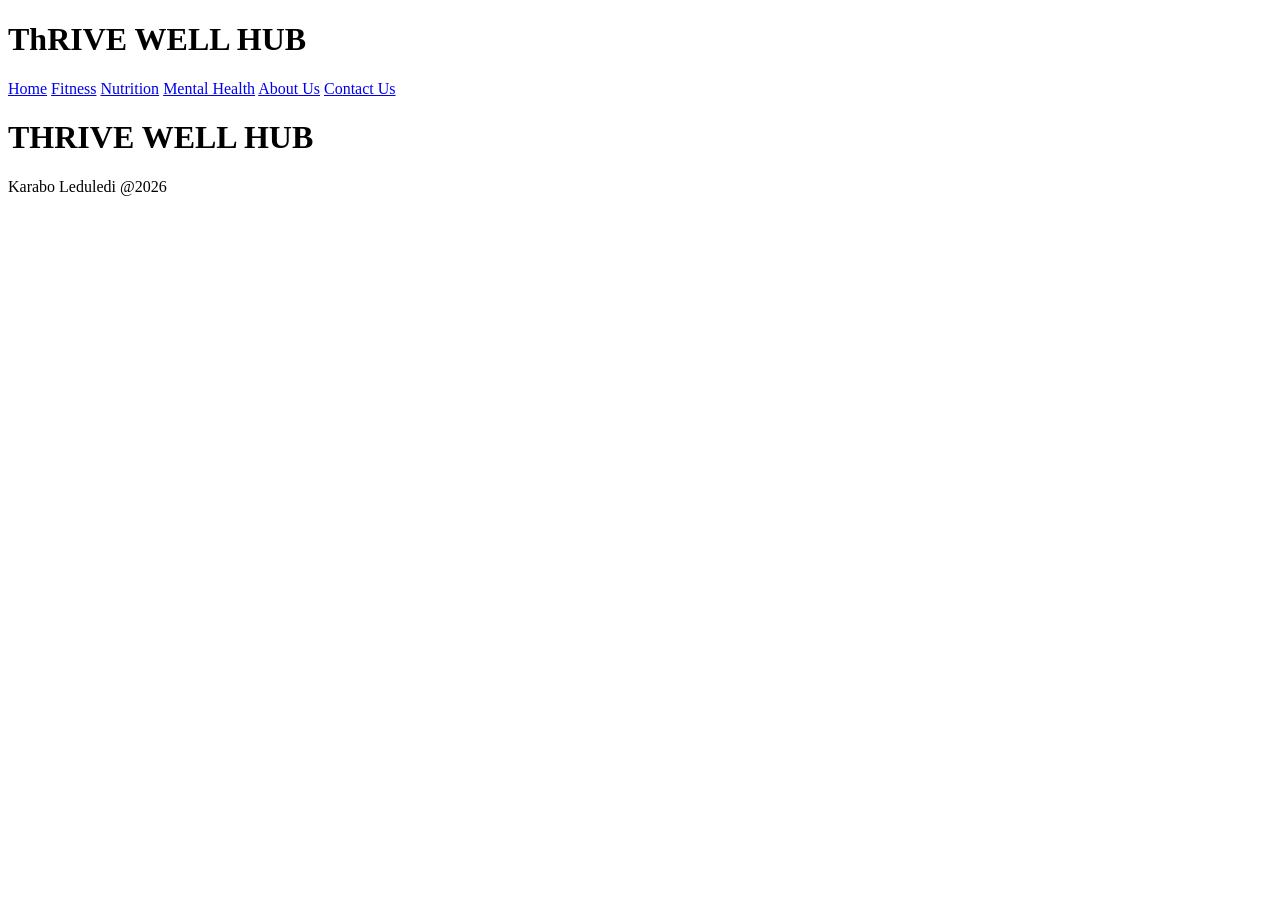
==== about.html @ 048a7986 "up" ====
<!DOCTYPE html>
<html lang="en">
    <head>
        <meta charset="UTF-8">
        <meta name="viewport" content="width=device-width, initial-scale=1.0">
        <title>About us </title>
    </head>
    <body>
        <header>
            <div class="container">
                <div class="logo">
                    <h1>ThRIVE WELL HUB</h1>
            </div>
            <nav>
                <a href="index.html">Home</a>
                <a href="fitness.html">Fitness</a>
                <a href="nutrition.html">Nutrition</a>
                <a href="mental.html">Mental Health</a>
                <a href="about.html">About Us</a>
                <a href="contact.html">Contact Us</a>
            </nav>
            </div>
        <footer>
            <div>
                <div>
                    <h1>THRIVE WELL HUB</h1>
                </div>
                <div>
                    <p>Karabo Leduledi @2026</p>
                </div>
            </div>
        </footer>
    </body>
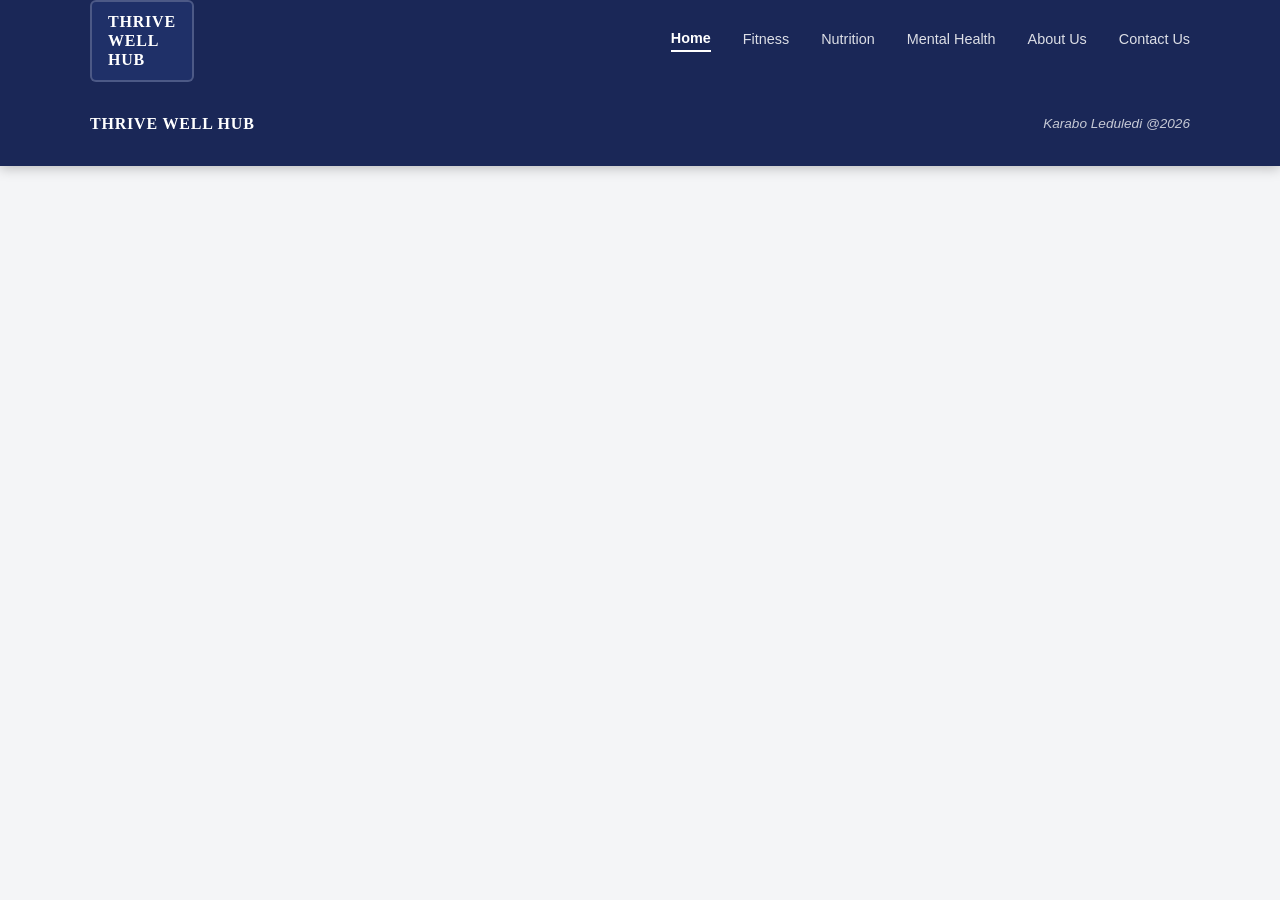
==== commit 8dc9f970: "up" ====
--- a/about.html
+++ b/about.html
@@ -4,12 +4,14 @@
         <meta charset="UTF-8">
         <meta name="viewport" content="width=device-width, initial-scale=1.0">
         <title>About us </title>
+        <link href="style.css" rel="stylesheet">
+
     </head>
     <body>
         <header>
             <div class="container">
                 <div class="logo">
-                    <h1>ThRIVE WELL HUB</h1>
+                    <h1>THRIVE<br>WELL<br> HUB</h1>
             </div>
             <nav>
                 <a href="index.html">Home</a>
--- a/style.css
+++ b/style.css
@@ -0,0 +1,397 @@
+
+:root {
+  --navy: #1a2757;
+  --navy-light: #1f3068;
+  --gold: #c9a43a;
+  --white: #ffffff;
+  --off-white: #f4f5f7;
+  --text-dark: #1a1a2e;
+  --text-muted: #555770;
+  --card-bg: #1a2757;
+  --border-radius: 12px;
+}
+
+/* --- Reset & Base --- */
+*, *::before, *::after {
+  margin: 0;
+  padding: 0;
+  box-sizing: border-box;
+}
+
+html {
+  scroll-behavior: smooth;
+}
+
+body {
+  font-family: 'DM Sans', sans-serif;
+  background-color:#f4f5f7;
+  color:#1a1a2e;
+}
+a {
+  text-decoration: none;
+  color: inherit;
+}
+
+header {
+  background-color: #1a2757;
+  padding: 0 40px;
+  top: 0;
+  box-shadow: 0 2px 12px rgba(0, 0, 0, 0.25);
+}
+
+header .container {
+  max-width: 1100px;
+  margin: 0 auto;
+  display: flex;
+  align-items: center;
+  justify-content: space-between;
+  min-height: 80px;
+}
+
+.logo h1 {
+  font-family: 'Playfair Display', serif;
+  font-size: 1rem;
+  font-weight: 700;
+  color:#ffffff;
+  line-height: 1.2;
+  letter-spacing: 0.05em;
+  text-transform: uppercase;
+  background-color:#1f3068;
+  padding: 10px 16px;
+  border: 2px solid rgba(255, 255, 255, 0.2);
+  border-radius: 6px;
+}
+.pages {
+  display: flex;
+  align-items: center;
+}
+
+nav {
+  display: flex;
+  gap: 32px;
+  align-items: center;
+}
+nav a {
+  font-family: 'DM Sans', sans-serif;
+  font-size: 0.9rem;
+  font-weight: 500;
+  color: rgba(255, 255, 255, 0.85);
+  transition: color 0.2s ease;
+  position: relative;
+  padding-bottom: 4px;
+}
+nav a:hover {
+  color: var(--white);
+}
+
+nav a.active,
+nav a[href="index.html"] {
+  color: var(--white);
+  font-weight: 600;
+  border-bottom: 2px solid var(--white);
+}
+.hero {
+  background-color: var(--white);
+  padding: 64px 40px;
+}
+
+.hero .container {
+  max-width: 1100px;
+  margin: 0 auto;
+  display: flex;
+  align-items: center;
+  gap: 60px;
+  justify-content: space-between;
+}
+
+/* Hero Text */
+.hero-text {
+  flex: 1;
+  max-width: 500px;
+}
+
+.tagline {
+  display: inline-block;
+  background-color: var(--navy);
+  color: var(--white);
+  font-size: 0.7rem;
+  font-weight: 600;
+  letter-spacing: 0.12em;
+  text-transform: uppercase;
+  padding: 8px 18px;
+  border-radius: 30px;
+  margin-bottom: 22px;
+}
+
+.hero-text h1 {
+  font-family: 'Playfair Display', serif;
+  font-size: 2.6rem;
+  font-weight: 700;
+  color: var(--text-dark);
+  line-height: 1.25;
+  margin-bottom: 16px;
+}
+
+.description {
+  font-size: 0.88rem;
+  color: var(--text-muted);
+  line-height: 1.7;
+  max-width: 380px;
+}
+
+/* Hero Image */
+.hero-image {
+  flex: 1;
+  max-width: 320px;
+}
+
+.hero-image img {
+  width: 100%;
+  height: auto;
+  border-radius: var(--border-radius);
+  display: block;
+}
+
+.wellness-sections {
+  background-color: var(--off-white);
+  padding: 60px 40px;
+}
+
+/* Wellness Header Row */
+.wellness-header {
+  max-width: 1100px;
+  margin: 0 auto 32px;
+  display: flex;
+  align-items: center;
+  justify-content: space-between;
+}
+
+.wellness-btn {
+  background-color: var(--navy);
+  color: var(--white);
+  font-family: 'DM Sans', sans-serif;
+  font-size: 0.8rem;
+  font-weight: 600;
+  letter-spacing: 0.08em;
+  text-transform: uppercase;
+  border: none;
+  padding: 12px 24px;
+  border-radius: 30px;
+  cursor: pointer;
+  transition: background-color 0.2s ease;
+}
+
+.wellness-btn:hover {
+  background-color: var(--navy-light);
+}
+
+.view-more {
+  font-size: 0.88rem;
+  color: var(--text-muted);
+  font-weight: 500;
+  transition: color 0.2s;
+}
+
+.view-more:hover {
+  color: var(--navy);
+}
+
+/* Cards Grid */
+.wellness-cards {
+  max-width: 1100px;
+  margin: 0 auto;
+  display: grid;
+  grid-template-columns: repeat(3, 1fr);
+  gap: 24px;
+}
+
+.card {
+  background-color: var(--navy);
+  border-radius: var(--border-radius);
+  padding: 28px 24px 24px;
+  display: flex;
+  flex-direction: column;
+  gap: 10px;
+  position: relative;
+  transition: transform 0.2s ease, box-shadow 0.2s ease;
+}
+
+.card:hover {
+  transform: translateY(-4px);
+  box-shadow: 0 12px 30px rgba(26, 39, 87, 0.3);
+}
+
+.card-icon {
+  width: 28px;
+  height: 38px;
+  background-color: var(--gold);
+  clip-path: polygon(0 0, 100% 0, 100% 85%, 50% 100%, 0 85%);
+  margin-bottom: 4px;
+  flex-shrink: 0;
+}
+
+.card h3 {
+  font-family: 'Playfair Display', serif;
+  font-size: 1.15rem;
+  font-weight: 700;
+  color: var(--white);
+  line-height: 1.3;
+}
+
+.card p {
+  font-size: 0.82rem;
+  color: rgba(255, 255, 255, 0.7);
+  line-height: 1.5;
+  flex-grow: 1;
+}
+
+.learn-btn {
+  display: inline-flex;
+  align-items: center;
+  gap: 8px;
+  background-color: rgba(255, 255, 255, 0.1);
+  color: var(--white);
+  font-size: 0.82rem;
+  font-weight: 600;
+  padding: 10px 18px;
+  border-radius: 8px;
+  margin-top: 8px;
+  border: 1px solid rgba(255, 255, 255, 0.2);
+  transition: background-color 0.2s ease;
+  width: fit-content;
+}
+
+.learn-btn::after {
+  content: '→';
+  font-size: 0.9rem;
+}
+
+.learn-btn:hover {
+  background-color: rgba(255, 255, 255, 0.2);
+}
+
+.contact-section {
+  background-color: var(--white);
+  padding: 70px 40px;
+  border-top: 1px solid #e5e7ee;
+}
+
+.contact-section .container {
+  max-width: 1100px;
+  margin: 0 auto;
+  display: flex;
+  gap: 60px;
+  align-items: flex-start;
+}
+
+.contact-text {
+  flex: 1;
+  max-width: 360px;
+}
+.contact-text h2 {
+  font-family: 'Playfair Display', serif;
+  font-size: 2.2rem;
+  font-weight: 700;
+  color: var(--text-dark);
+  line-height: 1.2;
+  margin-bottom: 16px;
+}
+
+.contact-text p {
+  font-size: 0.82rem;
+  color: var(--text-muted);
+  line-height: 1.75;
+}
+
+
+.contact-form {
+  flex: 1.2;
+  display: flex;
+  flex-direction: column;
+  gap: 14px;
+}
+
+.form-row {
+  display: grid;
+  grid-template-columns: 1fr 1fr;
+  gap: 14px;
+}
+
+.contact-form input,
+.contact-form textarea {
+  width: 100%;
+  background-color: #e8eaf0;
+  border: none;
+  border-radius: 8px;
+  padding: 14px 16px;
+  font-family: 'DM Sans', sans-serif;
+  font-size: 0.88rem;
+  color: var(--text-dark);
+  outline: none;
+  transition: background-color 0.2s ease;
+}
+
+.contact-form input:focus,
+.contact-form textarea:focus {
+  background-color: #dde0ea;
+}
+
+.contact-form input::placeholder,
+.contact-form textarea::placeholder {
+  color: #9ea3b8;
+}
+
+.contact-form textarea {
+  min-height: 110px;
+  resize: vertical;
+}
+
+.send-btn {
+  background-color: #c4c7d4;
+  color: var(--text-dark);
+  font-family: 'DM Sans', sans-serif;
+  font-size: 0.9rem;
+  font-weight: 600;
+  border: none;
+  border-radius: 8px;
+  padding: 14px;
+  cursor: pointer;
+  transition: background-color 0.2s ease, color 0.2s ease;
+  letter-spacing: 0.04em;
+}
+
+.send-btn:hover {
+  background-color: var(--navy);
+  color: var(--white);
+}
+
+
+footer {
+  background-color: var(--navy);
+  padding: 32px 40px;
+}
+
+footer > div {
+  max-width: 1100px;
+  margin: 0 auto;
+  display: flex;
+  align-items: center;
+  justify-content: space-between;
+}
+
+footer h1 {
+  font-family: 'Playfair Display', serif;
+  font-size: 1rem;
+  font-weight: 700;
+  color: var(--white);
+  line-height: 1.3;
+  letter-spacing: 0.05em;
+  text-transform: uppercase;
+}
+
+footer p {
+  font-size: 0.85rem;
+  color: rgba(255, 255, 255, 0.75);
+  font-style: italic;
+}
+
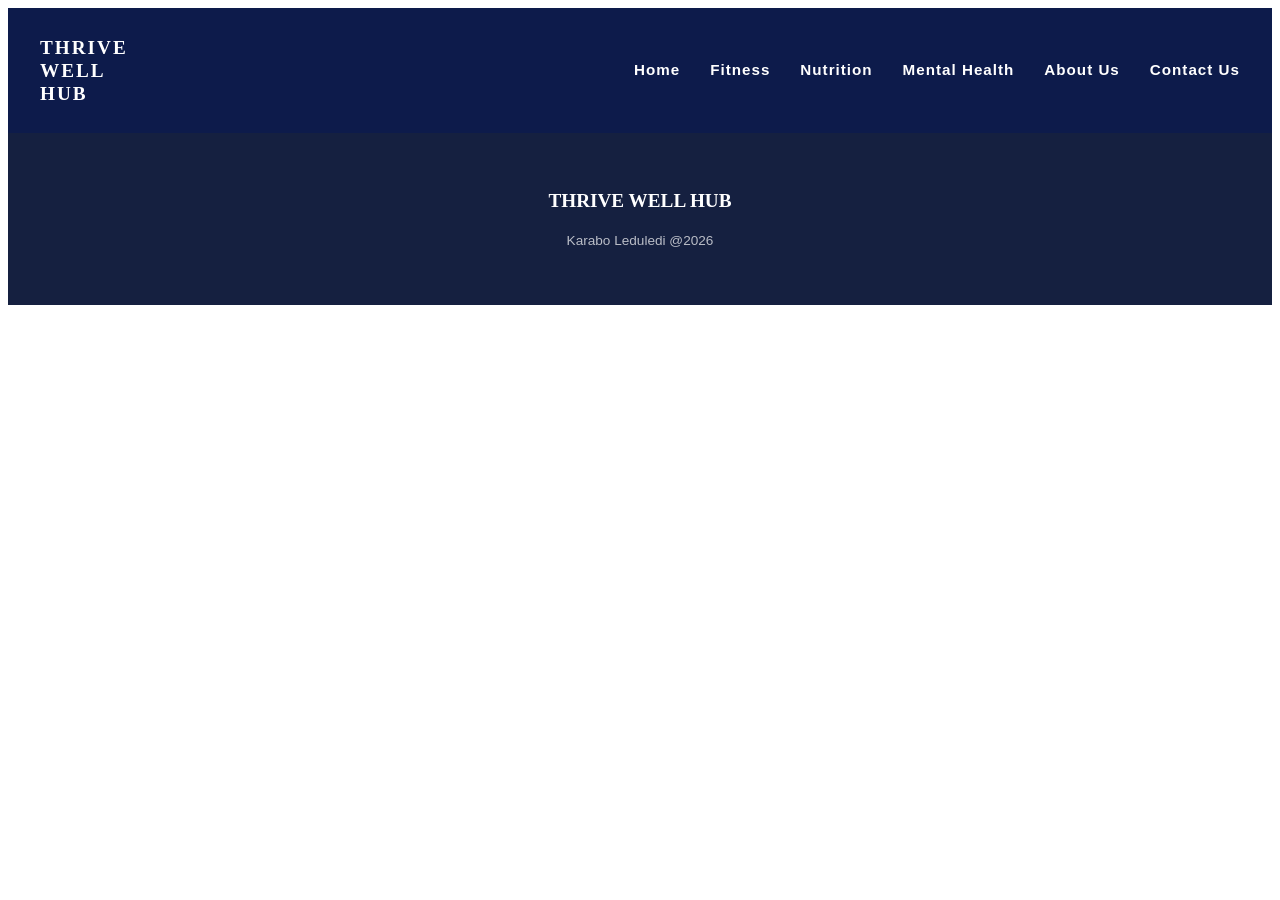
==== commit 3b4a32c3: "update" ====
--- a/about.html
+++ b/about.html
@@ -19,7 +19,8 @@
                 <a href="nutrition.html">Nutrition</a>
                 <a href="mental.html">Mental Health</a>
                 <a href="about.html">About Us</a>
-                <a href="contact.html">Contact Us</a>
+                <a href="index.html#contact">Contact Us</a>
+
             </nav>
             </div>
         <footer>
--- a/style.css
+++ b/style.css
@@ -1,397 +1,299 @@
-
-:root {
-  --navy: #1a2757;
-  --navy-light: #1f3068;
-  --gold: #c9a43a;
-  --white: #ffffff;
-  --off-white: #f4f5f7;
-  --text-dark: #1a1a2e;
-  --text-muted: #555770;
-  --card-bg: #1a2757;
-  --border-radius: 12px;
-}
-
-/* --- Reset & Base --- */
-*, *::before, *::after {
-  margin: 0;
-  padding: 0;
-  box-sizing: border-box;
-}
 
 html {
   scroll-behavior: smooth;
+  font-size: 16px;
 }
 
 body {
-  font-family: 'DM Sans', sans-serif;
+  font-family:'DM Sans', sans-serif;
   background-color:#f4f5f7;
-  color:#1a1a2e;
-}
+  color: #1a1a2e;
+  line-height: 1.6;
+}
+
+img {
+  max-width: 100%;
+  height: auto;
+  display: block;
+}
+
 a {
   text-decoration: none;
   color: inherit;
 }
 
+.container {
+  max-width:1100px;
+  margin: 0 auto;
+  padding: 0 24px;
+}
+
+body {
+    font-family: 'Inter', sans-serif;
+    background-color: #ffffff;
+    line-height: 1.6;
+}
+
+/* ===== HEADER ===== */
 header {
+    background-color: #0d1b4b;
+}
+
+    header .container {
+        display: flex;
+        align-items: center;
+        justify-content: space-between;
+        max-width: 1200px;
+        margin: 0 auto;
+        padding: 15px 30px;
+    }
+
+        /* ===== LOGO � matches <h1> directly in .container ===== */
+        header .container h1 {
+            color: #ffffff;
+            font-family: 'Noto Serif', serif;
+            font-size: 1.2rem;
+            font-weight: 900;
+            line-height: 1.2;
+            letter-spacing: 2px;
+            text-transform: uppercase;
+        }
+
+        /* ===== NAV � matches <nav> directly in .container ===== */
+        header .container nav {
+            display: flex;
+            gap: 30px;
+            align-items: center;
+        }
+
+            header .container nav a {
+                color: #ffffff;
+                text-decoration: none;
+                font-weight: 600;
+                font-size: 0.95rem;
+                letter-spacing: 1px;
+                text-transform: capitalize;
+                transition: color 0.3s ease;
+            }
+
+                header .container nav a:hover {
+                    color: #c9a84c;
+                }
+
+                header .container nav a.active {
+                    color: #c9a84c;
+                }
+
+/* ===== TITLE BAR ===== */
+.titile-bar {
+    background-color: #0d142d;
+    padding: 24px;
+    text-align: center;
+}
+
+    .titile-bar h2 {
+        font-family: 'Noto Serif', serif;
+        color: #ffffff;
+        font-size: 0.9rem;
+        letter-spacing: 0.2em;
+        text-transform: uppercase;
+    }
+.hero {
+  background-color:#ffffff;
+  padding: 80px 0;
+  overflow: hidden;
+}
+
+.hero .container {
+  display: grid;
+  grid-template-columns: 1fr 1fr;
+  gap: 40px;
+  align-items: center;
+}
+
+.tagline {
+  display: inline-block;
   background-color: #1a2757;
-  padding: 0 40px;
-  top: 0;
-  box-shadow: 0 2px 12px rgba(0, 0, 0, 0.25);
-}
-
-header .container {
-  max-width: 1100px;
-  margin: 0 auto;
+  color: #ffffff;
+  font-size: 0.7rem;
+  font-weight: 600;
+  letter-spacing: 0.1em;
+  text-transform: uppercase;
+  padding: 8px 16px;
+  border-radius: 30px;
+  margin-bottom: 24px;
+}
+
+.hero h1 {
+  font-family:'Playfair Display', serif;
+  font-size: 3rem;
+  line-height: 1.15;
+  color:#1a1a2e;
+  margin-bottom: 20px;
+}
+
+.hero .description {
+  font-size: 1rem;
+  color:#555770;
+  max-width: 450px;
+}
+
+.hero-image img {
+  border-radius: 18px;
+}
+
+.wellness-sections {
+  padding:60px 0;
+  background-color:#f4f5f7;
+}
+.wellness-header {
+  text-align: center;
+  margin-bottom: 40px;
+}
+.wellness-btn {
+  background-color:#1a2757;
+  color: #ffffff;
+  font-weight: 600;
+  text-transform: uppercase;
+  letter-spacing: 0.05em;
+  padding: 14px 28px;
+  border-radius: 30px;
+  border: none;
+  cursor: pointer;
+  transition: 0.3s ease;
+}
+.wellness-cards {
+  display: grid;
+  grid-template-columns: repeat(auto-fit, minmax(300px, 1fr));
+  gap: 30px;
+}
+.card {
+  background-color:#1a2757;
+  border-radius: 12px;
+  padding: 40px 30px;
+  color:#ffffff;
+  display: flex;
+  flex-direction: column;
+  gap: 15px;
+  transition: transform 0.3s ease;
+}
+.card:hover {
+  transform: translateY(-8px);
+}
+.card-icon {
+  width: 32px;
+  height: 44px;
+  background-color:#c9a43a;
+  margin-bottom: 10px;
+}
+
+.card h3 {
+  font-family: 'Playfair Display', serif;
+  font-size: 1.5rem;
+}
+
+.card p {
+  font-size: 0.9rem;
+  flex-grow: 1;
+}
+
+.learn-btn {
+  display: inline-block;
+  padding: 10px 20px;
+  border-radius: 8px;
+  font-size: 0.85rem;
+  font-weight: 600;
+}
+
+.workout-card, .recipe-card {
+  background-color:#152040;
+  border-radius:18px;
+  padding: 30px;
+  color:#ffffff;
+  margin-bottom: 30px;
+}
+
+.workout-card h2, .recipe-card h2 {
+  font-family:'Playfair Display', serif;
+  font-size: 2rem;
+  text-align: center;
+  margin-bottom: 30px;
+}
+
+.excrise, .meal-info {
   display: flex;
   align-items: center;
   justify-content: space-between;
-  min-height: 80px;
-}
-
-.logo h1 {
-  font-family: 'Playfair Display', serif;
-  font-size: 1rem;
-  font-weight: 700;
-  color:#ffffff;
-  line-height: 1.2;
-  letter-spacing: 0.05em;
-  text-transform: uppercase;
-  background-color:#1f3068;
-  padding: 10px 16px;
-  border: 2px solid rgba(255, 255, 255, 0.2);
-  border-radius: 6px;
-}
-.pages {
-  display: flex;
-  align-items: center;
-}
-
-nav {
-  display: flex;
-  gap: 32px;
-  align-items: center;
-}
-nav a {
-  font-family: 'DM Sans', sans-serif;
-  font-size: 0.9rem;
-  font-weight: 500;
-  color: rgba(255, 255, 255, 0.85);
-  transition: color 0.2s ease;
-  position: relative;
-  padding-bottom: 4px;
-}
-nav a:hover {
-  color: var(--white);
-}
-
-nav a.active,
-nav a[href="index.html"] {
-  color: var(--white);
-  font-weight: 600;
-  border-bottom: 2px solid var(--white);
-}
-.hero {
-  background-color: var(--white);
-  padding: 64px 40px;
-}
-
-.hero .container {
-  max-width: 1100px;
-  margin: 0 auto;
-  display: flex;
-  align-items: center;
+  padding: 15px 0;
+}
+
+.excrise img {
+  width: 80px;
+  border-radius: 8px;
+}
+
+.contact-section {
+  padding:60px 0;
+  background-color:#ffffff;
+}
+
+.contact-section .container {
+  display: grid;
+  grid-template-columns: 1fr 1.2fr;
   gap: 60px;
-  justify-content: space-between;
-}
-
-/* Hero Text */
-.hero-text {
-  flex: 1;
-  max-width: 500px;
-}
-
-.tagline {
-  display: inline-block;
-  background-color: var(--navy);
-  color: var(--white);
-  font-size: 0.7rem;
-  font-weight: 600;
-  letter-spacing: 0.12em;
-  text-transform: uppercase;
-  padding: 8px 18px;
-  border-radius: 30px;
-  margin-bottom: 22px;
-}
-
-.hero-text h1 {
-  font-family: 'Playfair Display', serif;
-  font-size: 2.6rem;
-  font-weight: 700;
-  color: var(--text-dark);
-  line-height: 1.25;
-  margin-bottom: 16px;
-}
-
-.description {
-  font-size: 0.88rem;
-  color: var(--text-muted);
-  line-height: 1.7;
-  max-width: 380px;
-}
-
-/* Hero Image */
-.hero-image {
-  flex: 1;
-  max-width: 320px;
-}
-
-.hero-image img {
-  width: 100%;
-  height: auto;
-  border-radius: var(--border-radius);
-  display: block;
-}
-
-.wellness-sections {
-  background-color: var(--off-white);
-  padding: 60px 40px;
-}
-
-/* Wellness Header Row */
-.wellness-header {
-  max-width: 1100px;
-  margin: 0 auto 32px;
-  display: flex;
-  align-items: center;
-  justify-content: space-between;
-}
-
-.wellness-btn {
-  background-color: var(--navy);
-  color: var(--white);
-  font-family: 'DM Sans', sans-serif;
-  font-size: 0.8rem;
-  font-weight: 600;
-  letter-spacing: 0.08em;
-  text-transform: uppercase;
-  border: none;
-  padding: 12px 24px;
-  border-radius: 30px;
-  cursor: pointer;
-  transition: background-color 0.2s ease;
-}
-
-.wellness-btn:hover {
-  background-color: var(--navy-light);
-}
-
-.view-more {
-  font-size: 0.88rem;
-  color: var(--text-muted);
-  font-weight: 500;
-  transition: color 0.2s;
-}
-
-.view-more:hover {
-  color: var(--navy);
-}
-
-/* Cards Grid */
-.wellness-cards {
-  max-width: 1100px;
-  margin: 0 auto;
-  display: grid;
-  grid-template-columns: repeat(3, 1fr);
-  gap: 24px;
-}
-
-.card {
-  background-color: var(--navy);
-  border-radius: var(--border-radius);
-  padding: 28px 24px 24px;
+}
+
+.contact-text h2 {
+  font-family:'Playfair Display',serif;
+  font-size: 2.5rem;
+  margin-bottom: 20px;
+}
+
+.contact-form {
   display: flex;
   flex-direction: column;
-  gap: 10px;
-  position: relative;
-  transition: transform 0.2s ease, box-shadow 0.2s ease;
-}
-
-.card:hover {
-  transform: translateY(-4px);
-  box-shadow: 0 12px 30px rgba(26, 39, 87, 0.3);
-}
-
-.card-icon {
-  width: 28px;
-  height: 38px;
-  background-color: var(--gold);
-  clip-path: polygon(0 0, 100% 0, 100% 85%, 50% 100%, 0 85%);
-  margin-bottom: 4px;
-  flex-shrink: 0;
-}
-
-.card h3 {
-  font-family: 'Playfair Display', serif;
-  font-size: 1.15rem;
-  font-weight: 700;
-  color: var(--white);
-  line-height: 1.3;
-}
-
-.card p {
-  font-size: 0.82rem;
-  color: rgba(255, 255, 255, 0.7);
-  line-height: 1.5;
-  flex-grow: 1;
-}
-
-.learn-btn {
-  display: inline-flex;
-  align-items: center;
-  gap: 8px;
-  background-color: rgba(255, 255, 255, 0.1);
-  color: var(--white);
-  font-size: 0.82rem;
-  font-weight: 600;
-  padding: 10px 18px;
-  border-radius: 8px;
-  margin-top: 8px;
-  border: 1px solid rgba(255, 255, 255, 0.2);
-  transition: background-color 0.2s ease;
-  width: fit-content;
-}
-
-.learn-btn::after {
-  content: '→';
-  font-size: 0.9rem;
-}
-
-.learn-btn:hover {
-  background-color: rgba(255, 255, 255, 0.2);
-}
-
-.contact-section {
-  background-color: var(--white);
-  padding: 70px 40px;
-  border-top: 1px solid #e5e7ee;
-}
-
-.contact-section .container {
-  max-width: 1100px;
-  margin: 0 auto;
-  display: flex;
-  gap: 60px;
-  align-items: flex-start;
-}
-
-.contact-text {
-  flex: 1;
-  max-width: 360px;
-}
-.contact-text h2 {
-  font-family: 'Playfair Display', serif;
-  font-size: 2.2rem;
-  font-weight: 700;
-  color: var(--text-dark);
-  line-height: 1.2;
-  margin-bottom: 16px;
-}
-
-.contact-text p {
-  font-size: 0.82rem;
-  color: var(--text-muted);
-  line-height: 1.75;
-}
-
-
-.contact-form {
-  flex: 1.2;
-  display: flex;
-  flex-direction: column;
-  gap: 14px;
+  gap: 15px;
 }
 
 .form-row {
   display: grid;
   grid-template-columns: 1fr 1fr;
-  gap: 14px;
-}
-
-.contact-form input,
-.contact-form textarea {
+  gap: 15px;
+}
+
+input, textarea {
   width: 100%;
-  background-color: #e8eaf0;
+  padding: 16px;
+  border-radius: 8px;
+  border: 1px solid #e1e4e8;
+  background:#f4f5f7;
+  font-family: inherit;
+}
+
+.send-btn {
+  background-color: #1a2757;
+  color:#ffffff;
+  padding: 16px;
+  border-radius: 8px;
   border: none;
-  border-radius: 8px;
-  padding: 14px 16px;
-  font-family: 'DM Sans', sans-serif;
-  font-size: 0.88rem;
-  color: var(--text-dark);
-  outline: none;
-  transition: background-color 0.2s ease;
-}
-
-.contact-form input:focus,
-.contact-form textarea:focus {
-  background-color: #dde0ea;
-}
-
-.contact-form input::placeholder,
-.contact-form textarea::placeholder {
-  color: #9ea3b8;
-}
-
-.contact-form textarea {
-  min-height: 110px;
-  resize: vertical;
-}
-
-.send-btn {
-  background-color: #c4c7d4;
-  color: var(--text-dark);
-  font-family: 'DM Sans', sans-serif;
-  font-size: 0.9rem;
-  font-weight: 600;
-  border: none;
-  border-radius: 8px;
-  padding: 14px;
+  font-weight: 600;
   cursor: pointer;
-  transition: background-color 0.2s ease, color 0.2s ease;
-  letter-spacing: 0.04em;
-}
-
-.send-btn:hover {
-  background-color: var(--navy);
-  color: var(--white);
-}
-
+}
 
 footer {
-  background-color: var(--navy);
-  padding: 32px 40px;
-}
-
-footer > div {
-  max-width: 1100px;
-  margin: 0 auto;
-  display: flex;
-  align-items: center;
-  justify-content: space-between;
+  background-color:#152040;
+  color:#ffffff;
+  padding: 40px 0;
+  text-align: center;
 }
 
 footer h1 {
-  font-family: 'Playfair Display', serif;
-  font-size: 1rem;
-  font-weight: 700;
-  color: var(--white);
-  line-height: 1.3;
-  letter-spacing: 0.05em;
-  text-transform: uppercase;
+  font-family:'Playfair Display';
+  font-size: 1.2rem;
+  margin-bottom: 10px;
 }
 
 footer p {
   font-size: 0.85rem;
-  color: rgba(255, 255, 255, 0.75);
-  font-style: italic;
-}
-
+  opacity: 0.7;
+}
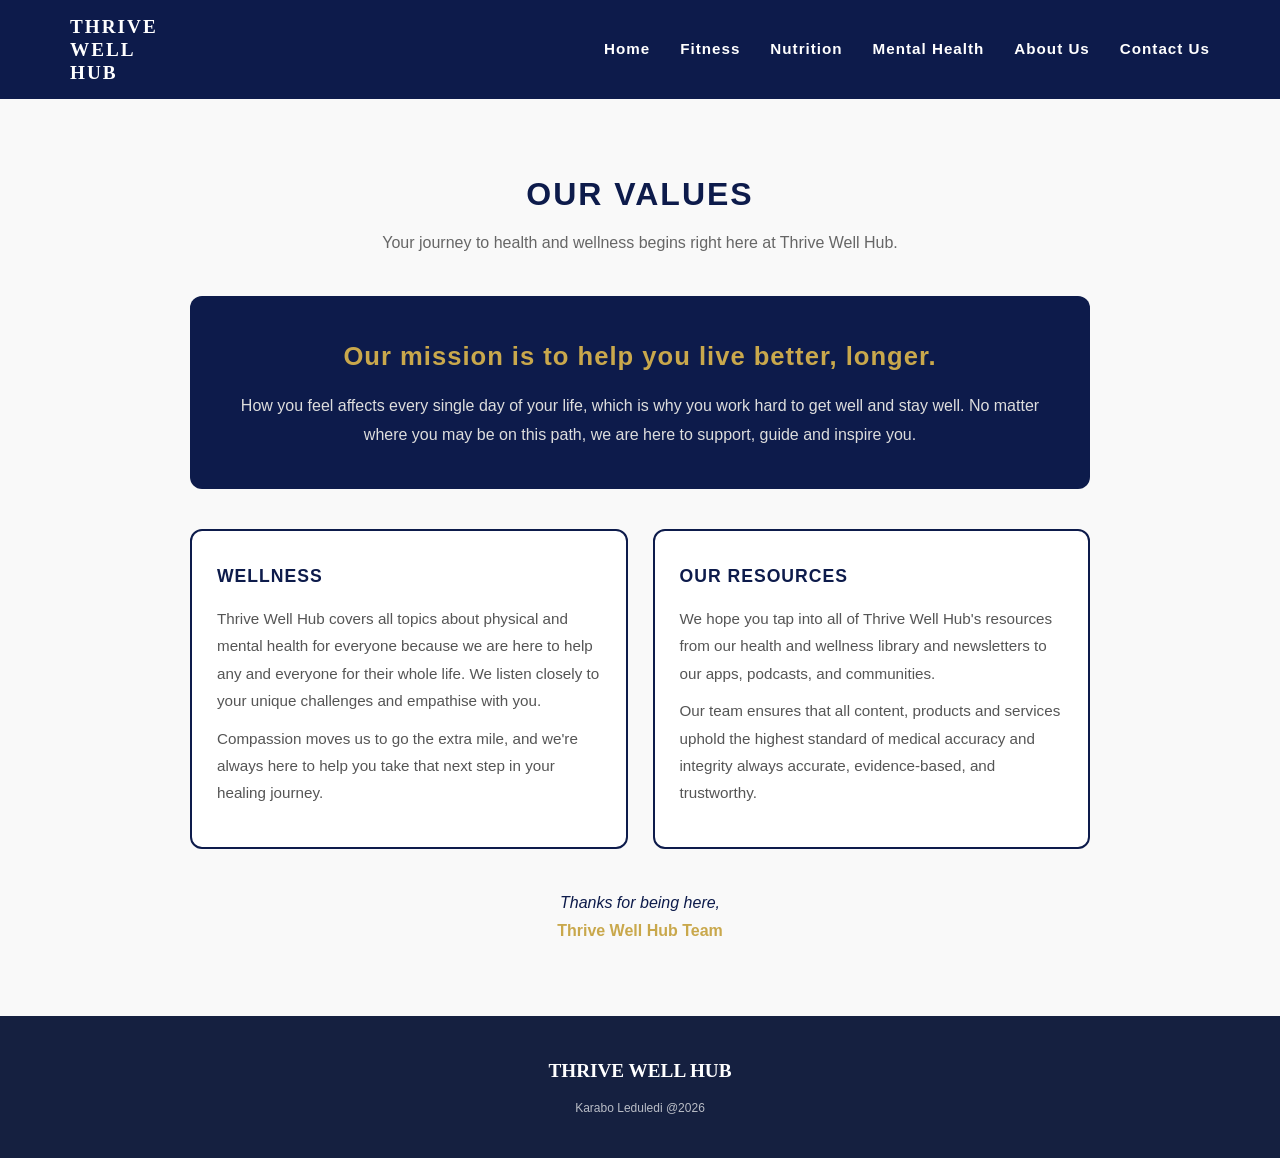
==== commit 81b4be65: "update Co-authored-by: Copilot <copilot@github.com>" ====
--- a/about.html
+++ b/about.html
@@ -4,7 +4,7 @@
         <meta charset="UTF-8">
         <meta name="viewport" content="width=device-width, initial-scale=1.0">
         <title>About us </title>
-        <link href="style.css" rel="stylesheet">
+        <link href="styles.css" rel="stylesheet">
 
     </head>
     <body>
@@ -23,6 +23,46 @@
 
             </nav>
             </div>
+        </header>
+            <body>
+<section class="our-values">
+  <div class="container">
+
+    <!-- INTRO -->
+    <h2 class="section-title">Our Values</h2>
+    <p class="section-subtitle">Your journey to health and wellness begins right here at Thrive Well Hub.</p>
+
+    <!-- MISSION BANNER -->
+    <div class="mission-banner">
+      <h3>Our mission is to help you live better, longer.</h3>
+      <p>How you feel affects every single day of your life, which is why you work hard to get well and stay well. No matter where you may be on this path, we are here to support, guide and inspire you.</p>
+    </div>
+
+    <!-- WELLNESS CONTENT -->
+    <div class="about-content">
+
+      <div class="about-card">
+        <h3>Wellness</h3>
+        <p>Thrive Well Hub covers all topics about physical and mental health for everyone because we are here to help any and everyone for their whole life. We listen closely to your unique challenges and empathise with you.</p>
+        <p>Compassion moves us to go the extra mile, and we're always here to help you take that next step in your healing journey.</p>
+      </div>
+
+      <div class="about-card">
+        <h3>Our Resources</h3>
+        <p>We hope you tap into all of Thrive Well Hub's resources from our health and wellness library and newsletters to our apps, podcasts, and communities.</p>
+        <p>Our team ensures that all content, products and services uphold the highest standard of medical accuracy and integrity always accurate, evidence-based, and trustworthy.</p>
+      </div>
+
+    </div>
+
+    <div class="closing-message">
+      <p>Thanks for being here,</p>
+      <p><strong>Thrive Well Hub Team</strong></p>
+    </div>
+
+  </div>
+</section>
+            </body>
         <footer>
             <div>
                 <div>
--- a/styles.css
+++ b/styles.css
@@ -0,0 +1,387 @@
+*, *::before, *::after {
+    margin: 0;
+    padding: 0;
+    box-sizing: border-box;
+}
+
+body {
+    font-family: 'Inter', sans-serif;
+    background-color: #ffffff;
+    line-height: 1.6;
+}
+
+/* ===== HEADER ===== */
+header {
+    background-color: #0d1b4b;
+}
+
+    header .container {
+        display: flex;
+        align-items: center;
+        justify-content: space-between;
+        max-width: 1200px;
+        margin: 0 auto;
+        padding: 15px 30px;
+    }
+
+        /* ===== LOGO � matches <h1> directly in .container ===== */
+        header .container h1 {
+            color: #ffffff;
+            font-family: 'Noto Serif', serif;
+            font-size: 1.2rem;
+            font-weight: 900;
+            line-height: 1.2;
+            letter-spacing: 2px;
+            text-transform: uppercase;
+        }
+
+        /* ===== NAV � matches <nav> directly in .container ===== */
+        header .container nav {
+            display: flex;
+            gap: 30px;
+            align-items: center;
+        }
+
+            header .container nav a {
+                color: #ffffff;
+                text-decoration: none;
+                font-weight: 600;
+                font-size: 0.95rem;
+                letter-spacing: 1px;
+                text-transform: capitalize;
+                transition: color 0.3s ease;
+            }
+
+                header .container nav a:hover {
+                    color: #c9a84c;
+                }
+
+                header .container nav a.active {
+                    color: #c9a84c;
+                }
+
+title-bar {
+    background-color: #0d1b4b;
+    margin: 30px auto;
+    max-width: 1100px;
+    padding: 16px;
+    border-radius: 40px;
+    text-align: center;
+}
+
+.title-bar h2 {
+    color: #ffffff;
+    font-family: 'Noto Serif', serif;
+    font-size: 1.2rem;
+    letter-spacing: 2px;
+}
+.topic-title {
+    background-color: #0d1b4b;
+    margin: 30px auto 20px;
+    max-width: 1100px;
+    padding: 14px;
+    border-radius: 40px;
+    text-align: center;
+}
+
+    .topic-title h3 {
+        color: #ffffff;
+        font-family: 'Noto Serif', serif;
+        font-size: 1.1rem;
+    }
+/* ===== RECIPE CONTAINER ===== */
+.recipe-container {
+    padding: 24px;
+    max-width: 800px;
+    margin: 0 auto;
+}
+
+.recipe-cards {
+    background: #0d142d;
+    border-radius: 24px;
+    padding: 32px 24px;
+    color: #ffffff;
+    text-align: center;
+    box-shadow: 0 10px 30px rgba(26, 39, 87, 0.15);
+    margin-bottom: 40px;
+}
+
+    .recipe-cards h3 {
+        color: #c9a43a;
+        font-size: 0.75rem;
+        font-weight: 700;
+        letter-spacing: 0.1em;
+        text-transform: uppercase;
+        margin-bottom: 8px;
+    }
+
+    .recipe-cards h2 {
+        font-family: 'Noto Serif', serif;
+        font-size: 1.8rem;
+        line-height: 1.2;
+        margin-bottom: 24px;
+    }
+
+.meal-info {
+    display: flex;
+    justify-content: space-around;
+    padding: 16px 0;
+    border-top: 1px solid rgba(255,255,255,0.3);
+    border-bottom: 1px solid rgba(255,255,255,0.3);
+}
+
+    .meal-info p {
+        font-size: 0.75rem;
+        color: #ffffff;
+    }
+
+    .meal-info strong {
+        color: #c9a43a;
+        display: block;
+        font-size: 0.85rem;
+        margin-bottom: 4px;
+    }
+
+/* ===== INGREDIENTS & DIRECTIONS ===== */
+h4 {
+    font-family: 'Noto Serif', serif;
+    font-size: 1.4rem;
+    margin: 40px auto 20px;
+    max-width: 800px;
+    padding: 0 24px 0 40px;
+    position: relative;
+    color:#0d142d;
+}
+
+    h4::before {
+        content: '';
+        position: absolute;
+        left: 24px;
+        top: 0;
+        bottom: 0;
+        width: 4px;
+        background-color: #c9a43a;
+        border-radius: 2px;
+    }
+
+ul, ol {
+    max-width: 800px;
+    margin: 0 auto;
+    padding: 0 24px 24px;
+}
+
+ul {
+    list-style: none;
+    background: #0d142d;
+    border-radius: 16px;
+    padding: 24px;
+    border: 1px solid #e5e7ee;
+}
+
+li {
+    font-size: 0.95rem;
+    padding: 12px 0;
+    border-bottom: 1px solid rgba(255,255,255,0.1);
+    color: #e5e7ee;
+}
+
+    li:last-child {
+        border-bottom: none;
+    }
+
+.step {
+    margin-bottom: 40px;
+    display: flex;
+    flex-direction: column;
+    gap: 20px;
+}
+
+.step-text {
+    background: #0d142d;
+    padding: 24px;
+    border-radius: 16px;
+    border: 1px solid #e5e7ee;
+    color: #e5e7ee;
+}
+
+    .step-text strong {
+        display: block;
+        color: #c9a43a;
+        font-family: 'Noto Serif', serif;
+        font-size: 1.2rem;
+        margin-bottom: 8px;
+    }
+
+footer {
+    background-color: #152040;
+    color: #ffffff;
+    padding: 40px 24px;
+    text-align: center;
+}
+
+    footer h1 {
+        font-family: 'Noto Serif', serif;
+        font-size: 1.2rem;
+        margin-bottom: 12px;
+    }
+
+    footer p {
+        font-size: 0.75rem;
+        opacity: 0.7;
+    }
+.topic-content {
+    max-width: 1100px;
+    margin: 0 auto 40px;
+    display: flex;
+    align-items: center;
+    gap: 60px;
+}
+.topic-image img {
+    width: 260px;
+    height: auto;
+}
+.topic-text {
+    flex: 1;
+}
+.article h2 {
+    font-size: 2rem;
+    margin-bottom: 16px;
+    color: #0d142d;
+}
+
+.article h3 {
+    margin-top: 30px;
+    color: #c9a43a;
+    font-size: 1.4rem;
+}
+
+.article h4 {
+    margin-top: 20px;
+    font-size: 1.1rem;
+    color: #0d142d;
+}
+
+.article p {
+    margin-bottom: 14px;
+    line-height: 1.6;
+    color: #333;
+}
+
+.article ul {
+    margin: 10px 0 20px;
+    padding-left: 20px;
+}
+
+.article li {
+    margin-bottom: 8px;
+    color: #ffffff;
+}
+
+.mental-img {
+    width: 200px;          
+    height: auto;
+}
+img {
+    width: 70%;
+    max-width: 400px;
+    border-radius: 20px;
+    box-shadow: 0 10px 25px rgba(0,0,0,0.15); /* soft shadow */
+}
+/* ===== OUR VALUES ===== */
+.our-values {
+  padding: 70px 20px;
+  background-color: #f9f9f9;
+}
+
+.section-title {
+  font-size: 2rem;
+  color: #0d1b4b;
+  text-transform: uppercase;
+  letter-spacing: 2px;
+  text-align: center;
+  margin-bottom: 10px;
+}
+
+.section-subtitle {
+  color: #666;
+  text-align: center;
+  margin-bottom: 40px;
+  font-size: 1rem;
+}
+
+/* MISSION BANNER */
+.mission-banner {
+  background-color: #0d1b4b;
+  color: #ffffff;
+  border-radius: 12px;
+  padding: 40px 50px;
+  text-align: center;
+  margin-bottom: 40px;
+  max-width: 900px;
+  margin-left: auto;
+  margin-right: auto;
+}
+
+.mission-banner h3 {
+  font-size: 1.6rem;
+  color: #c9a84c;
+  margin-bottom: 15px;
+  letter-spacing: 1px;
+}
+
+.mission-banner p {
+  font-size: 1rem;
+  line-height: 1.8;
+  color: #ddd;
+}
+
+/* ABOUT CARDS */
+.about-content {
+  display: grid;
+  grid-template-columns: repeat(auto-fit, minmax(300px, 1fr));
+  gap: 25px;
+  max-width: 900px;
+  margin: 0 auto 40px;
+}
+
+.about-card {
+  background-color: #ffffff;
+  border: 2px solid #0d1b4b;
+  border-radius: 12px;
+  padding: 30px 25px;
+  line-height: 1.8;
+  transition: border-color 0.3s ease, transform 0.3s ease;
+}
+
+.about-card:hover {
+  border-color: #c9a84c;
+  transform: translateY(-5px);
+}
+
+.about-card h3 {
+  color: #0d1b4b;
+  font-size: 1.1rem;
+  text-transform: uppercase;
+  letter-spacing: 1px;
+  margin-bottom: 12px;
+}
+
+.about-card p {
+  color: #555;
+  font-size: 0.95rem;
+  margin-bottom: 10px;
+}
+
+/* CLOSING */
+.closing-message {
+  text-align: center;
+  font-style: italic;
+  color: #0d1b4b;
+  font-size: 1rem;
+  line-height: 1.8;
+}
+
+.closing-message strong {
+  color: #c9a84c;
+  font-style: normal;
+}
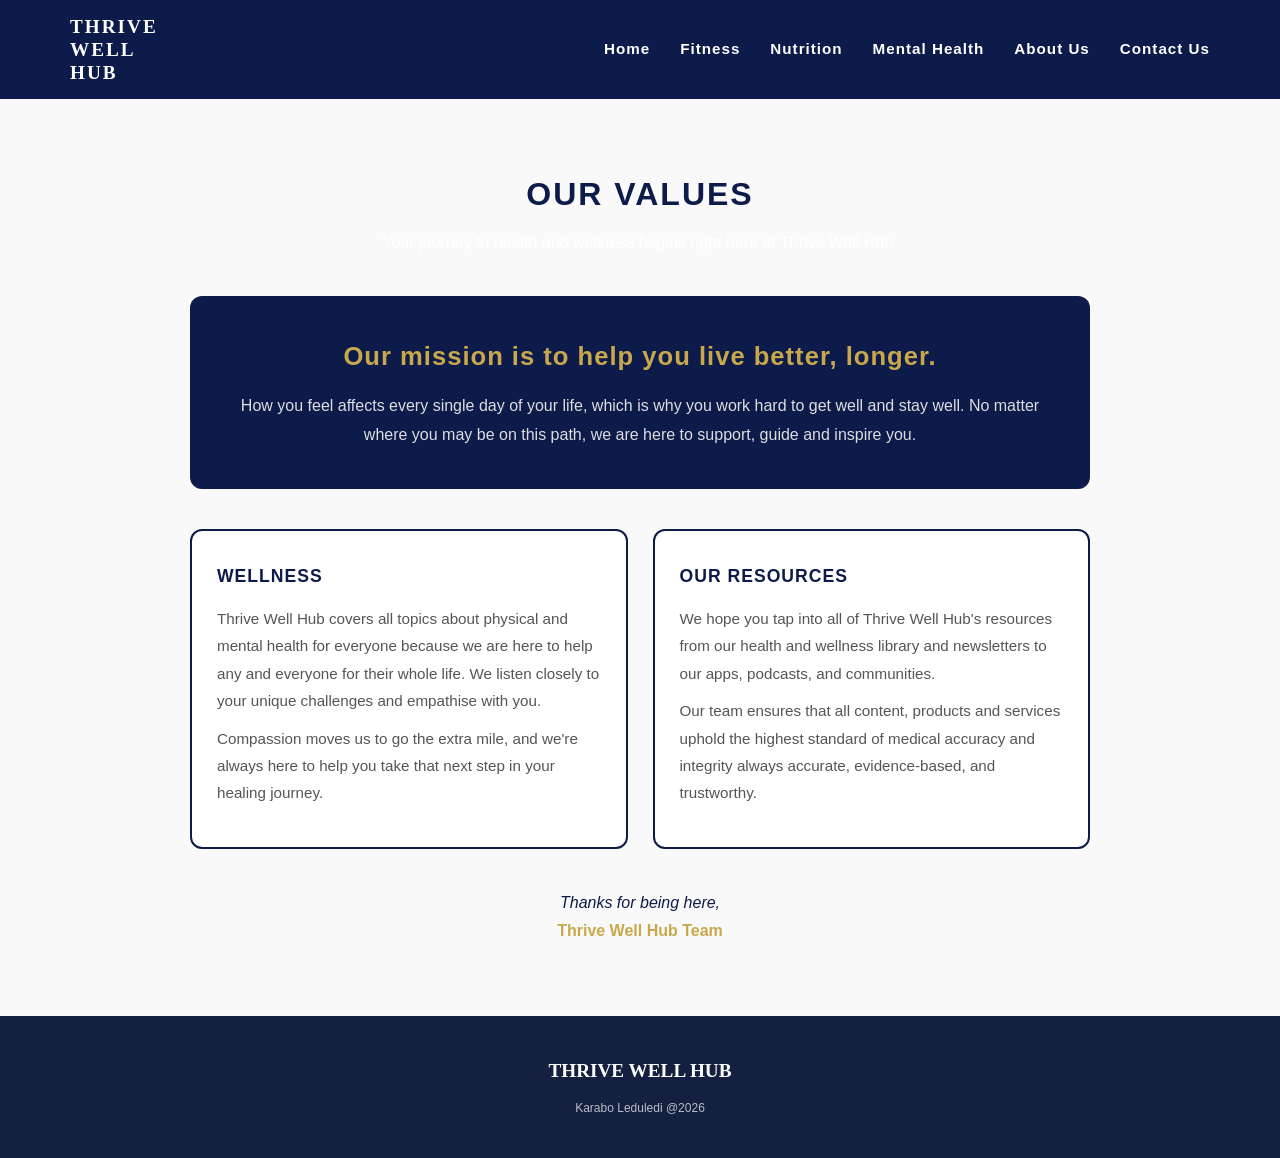
==== commit 618d01d8: "update" ====
--- a/about.html
+++ b/about.html
@@ -73,4 +73,5 @@
                 </div>
             </div>
         </footer>
+        <script src="script.js"></script>
     </body>
--- a/styles.css
+++ b/styles.css
@@ -384,4 +384,133 @@
 .closing-message strong {
   color: #c9a84c;
   font-style: normal;
+}
+/* ==========================================================================
+   GLOBAL DARK MODE OVERRIDES (Forces Dark Background & White Text)
+   ========================================================================== */
+
+/* 1. Force the main backgrounds dark and all core text white */
+body.dark-mode,
+body.dark-mode html,
+section.dark-mode,
+.our-values.dark-mode {
+    background-color: #121212 !important;
+    color: #ffffff !important;
+}
+
+/* 2. Target headings, paragraphs, lists, links, and text containers */
+body.dark-mode h1, body.dark-mode h2, body.dark-mode h3, body.dark-mode h4,
+section.dark-mode h1, section.dark-mode h2, section.dark-mode h3, section.dark-mode h4,
+body.dark-mode p, section.dark-mode p,
+body.dark-mode li, section.dark-mode li,
+body.dark-mode span, body.dark-mode a, body.dark-mode strong,
+.article p, .article h2, .article h4, .section-subtitle {
+    color: #ffffff !important;
+}
+
+/* 3. Turn the values cards, containers, and inner boxes dark */
+body.dark-mode .about-content,
+body.dark-mode .about-card,
+body.dark-mode .topic-section,
+body.dark-mode .topic-text,
+body.dark-mode .article,
+body.dark-mode .workout-card,
+body.dark-mode .excrise,
+body.dark-mode .recipe-container,
+body.dark-mode .step-text {
+    background-color: #1e1e1e !important;
+    color: #ffffff !important;
+    border-color: #444444 !important;
+}
+
+/* 4. Fix specific dark layout boxes (like the mission banner) */
+body.dark-mode .mission-banner {
+    background-color: #080f2b !important;
+    border: 1px solid #333333 !important;
+}
+
+/* 5. Clean up contact inputs if they are on the page */
+body.dark-mode input,
+body.dark-mode textarea {
+    background-color: #2a2a2a !important;
+    color: #ffffff !important;
+    border: 1px solid #555555 !important;
+}
+/* ==========================================================================
+   MOBILE, TABLET, AND DESKTOP RESPONSIVE MEDIA QUERIES
+   ========================================================================== */
+
+/* Optimization for Tablets and Smaller Displays (under 992px wide) */
+@media screen and (max-width: 992px) {
+    .topic-content {
+        flex-direction: column !important; /* Stacks image and text vertically */
+        gap: 30px !important;
+        text-align: center !important;
+    }
+
+    .topic-image img {
+        margin: 0 auto !important;
+    }
+}
+
+/* Optimization for Mobile Phones (under 768px wide) */
+@media screen and (max-width: 768px) {
+    /* 1. Header & Navigation Menu Adaptations */
+    header .container {
+        flex-direction: column !important; /* Stacks Logo title above navigation menu */
+        gap: 15px !important;
+        padding: 15px !important;
+        text-align: center !important;
+    }
+
+    header .container nav {
+        flex-direction: row !important;
+        flex-wrap: wrap !important; /* Lets nav buttons wrap clean onto a new line */
+        justify-content: center !important;
+        gap: 15px !important;
+    }
+
+    #dark-toggle {
+        margin-right: 0 !important;
+        width: 100% !important; /* Button spans full width on tight screens */
+        margin-bottom: 5px !important;
+    }
+
+    /* 2. Layout Column Shifts (collapsing grids) */
+    .workout.grid,
+    .about-content {
+        grid-template-columns: 1fr !important; /* Forces multi-column cards into 1 single column */
+        padding: 10px !important;
+    }
+
+    .mission-banner {
+        padding: 25px 20px !important; /* Less massive spacing so content doesn't squeeze out */
+        margin: 20px 15px !important;
+    }
+
+    /* 3. Typography Adjustments (shrinks headings so they don't break lines awkwardly) */
+    h1, .article h2 {
+        font-size: 1.6rem !important;
+    }
+
+    h2, .section-title {
+        font-size: 1.4rem !important;
+    }
+
+    /* 4. Fluid Element Spacing & Sizing Overrides */
+    .recipe-container, 
+    .recipe-cards {
+        padding: 16px 12px !important;
+    }
+
+    img {
+        width: 100% !important; /* Keeps your illustration pictures inside screen edges */
+        max-width: 100% !important;
+    }
+    
+    .contact-form .form-row {
+        display: flex !important;
+        flex-direction: column !important; /* Stacks name/email inputs on top of each other */
+        gap: 10px !important;
+    }
 }
